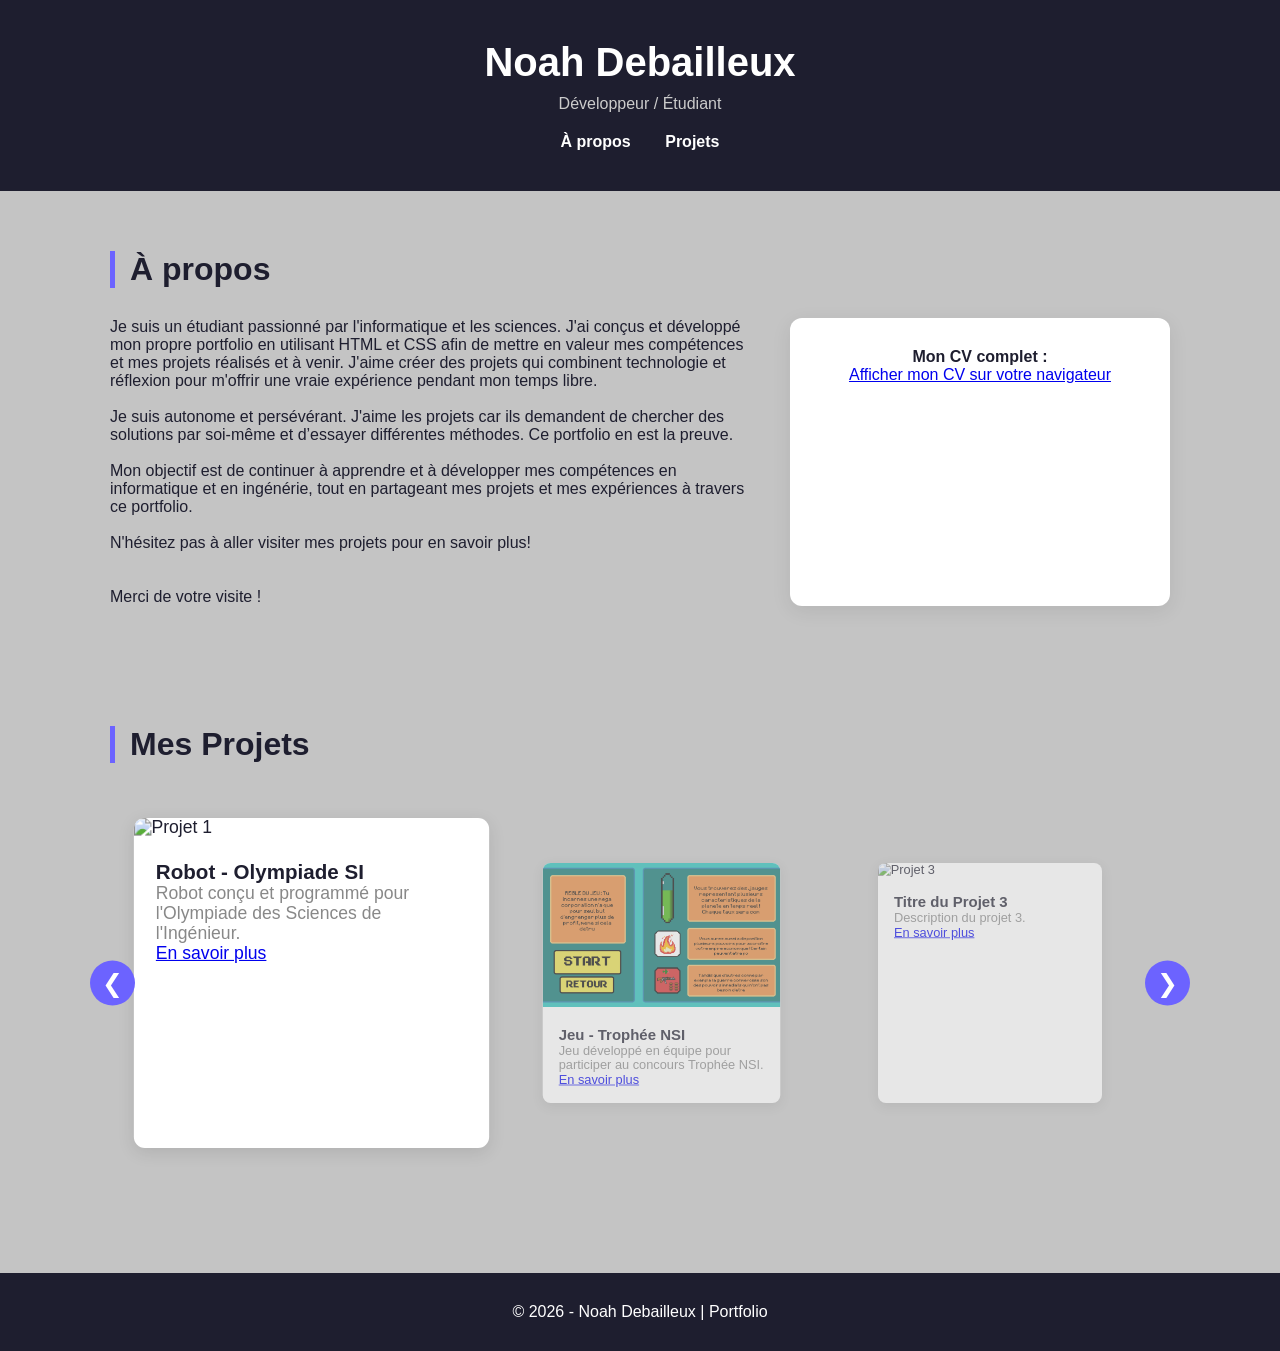
==== index.html @ 7fed4952 "modification sur tout les codes pour avoir une carte centre et un effet de defillement horizontale s" ====
<!DOCTYPE html>
<html lang="fr">

<head>

    <meta charset="UTF-8">
    <title>Portfolio - Noah Debailleux</title>
    <meta name="viewport" content="width=device-width, initial-scale=1.0">

    <!-- CSS -->
    <link rel="stylesheet" href="style.css">

    <!-- JS -->
    <script src="js/script.js" defer></script>

</head>

<body>

    <header>

        <h1>Noah Debailleux</h1>
        <p>Développeur / Étudiant</p>

        <nav>
            <a href="#about">À propos</a>
            <a href="#projects">Projets</a>
        </nav>

    </header>


    <section id="about" class="about">

        <h2>À propos</h2>

        <div class="about-container">

            <div class="about-text">

                <p>
                    Je suis un étudiant passionné par l'informatique et les sciences. J'ai conçus et développé mon
                    propre portfolio en utilisant HTML et CSS afin de mettre en valeur mes compétences et mes projets
                    réalisés et à venir. J'aime créer des projets qui combinent technologie et réflexion pour m'offrir
                    une vraie expérience pendant mon temps libre.

                    <br><br>

                    Je suis autonome et persévérant. J'aime les projets car ils demandent de chercher
                    des solutions par soi-même et d’essayer différentes méthodes.
                    Ce portfolio en est la preuve.

                    <br><br>

                    Mon objectif est de continuer à apprendre et à développer mes compétences en informatique et en
                    ingénérie, tout en partageant mes projets et mes expériences à travers ce portfolio.

                    <br><br>

                    N'hésitez pas à aller visiter mes projets pour en savoir plus!

                    <br><br><br>

                    Merci de votre visite !
                </p>

            </div>


            <div class="about-cv">

                <p><strong>Mon CV complet :</strong></p>

                <a href="images/cv_noah_debailleux.pdf" class="btn-cv">
                    Afficher mon CV sur votre navigateur
                </a>

            </div>

        </div>

    </section>


    <section id="projects">

        <h2>Mes Projets</h2>

        <div class="projects-container">

            <button class="scroll-btn left" id="scrollLeft">
                &#10094;
            </button>


            <div class="projects" id="projectsScroll">

                <div class="project-card">

                    <img src="images/photo_1.jpg" alt="Projet 1">

                    <div class="project-content">

                        <h3>Robot - Olympiade SI</h3>

                        <p>
                            Robot conçu et programmé pour l'Olympiade des Sciences de l'Ingénieur.
                        </p>

                        <a href="Projets/Projet_Olympiade_SI.html" class="btn">
                            En savoir plus
                        </a>

                    </div>

                </div>


                <div class="project-card">

                    <img src="images/photo_2.png" alt="Projet 2">

                    <div class="project-content">

                        <h3>Jeu - Trophée NSI</h3>

                        <p>
                            Jeu développé en équipe pour participer au concours Trophée NSI.
                        </p>

                        <a href="Projets/Projet_Trophée_NSI.html" class="btn">
                            En savoir plus
                        </a>

                    </div>

                </div>


                <div class="project-card">

                    <img src="photo.jpg" alt="Projet 3">

                    <div class="project-content">

                        <h3>Titre du Projet 3</h3>

                        <p>
                            Description du projet 3.
                        </p>

                        <a href="#" class="btn">
                            En savoir plus
                        </a>

                    </div>

                </div>

            </div>


            <button class="scroll-btn right" id="scrollRight">
                &#10095;
            </button>

        </div>

    </section>


    <footer>

        © 2026 - Noah Debailleux | Portfolio

    </footer>

</body>

</html>
---- style.css ----
:root {

    --primary: #6C63FF;
    --dark: #1e1e2f;
    --light: #c4c4c4;
    --gray: #888;

}

* {

    margin: 0;
    padding: 0;
    box-sizing: border-box;
    font-family: Arial, Helvetica, sans-serif;

}

body {

    background-color: var(--light);
    color: var(--dark);

}

header {

    background: var(--dark);
    color: white;
    padding: 40px 20px;
    text-align: center;

}

header h1 {

    font-size: 2.5rem;

}

header p {

    margin-top: 10px;
    color: #ccc;

}

nav {

    margin-top: 20px;

}

nav a {

    color: white;
    margin: 0 15px;
    text-decoration: none;
    font-weight: bold;

}

nav a:hover {

    color: var(--primary);

}

section {

    padding: 60px 20px;
    max-width: 1100px;
    margin: auto;

}

h2 {

    margin-bottom: 30px;
    font-size: 2rem;
    border-left: 5px solid var(--primary);
    padding-left: 15px;

}

/* ABOUT */

.about-container {

    display: flex;
    justify-content: space-between;
    gap: 40px;
    flex-wrap: wrap;

}

.about-text {

    flex: 2;
    min-width: 280px;

}

.about-cv {

    flex: 1;
    min-width: 250px;
    background: white;
    padding: 30px;
    border-radius: 12px;
    box-shadow: 0 5px 20px rgba(0,0,0,0.08);
    text-align: center;

}

/* PROJETS */

.projects-container {

    position: relative;
    display: flex;
    align-items: center;
    justify-content: center;

}

.projects {

    display: flex;
    gap: 40px;
    overflow: hidden;
    padding: 40px;

}

.project-card {

    min-width: 280px;
    background: white;
    border-radius: 10px;
    overflow: hidden;
    box-shadow: 0 4px 15px rgba(0,0,0,0.1);
    transform: scale(0.8);
    opacity: 0.6;
    transition: 0.4s;

}

.project-card.active {

    transform: scale(1.1);
    opacity: 1;
    z-index: 5;

}

.project-card img {

    width: 100%;
    height: 180px;
    object-fit: cover;

}

.project-content {

    padding: 20px;

}

.project-content p {

    color: var(--gray);
}

/* BOUTONS */

.scroll-btn {

    position: absolute;
    top: 50%;
    transform: translateY(-50%);
    background: var(--primary);
    border: none;
    color: white;
    font-size: 25px;
    width: 45px;
    height: 45px;
    border-radius: 50%;
    cursor: pointer;
    z-index: 10;

}

.scroll-btn.left {

    left: -20px;

}

.scroll-btn.right {

    right: -20px;

}

/* FOOTER */

footer {

    text-align: center;
    padding: 30px;
    background: var(--dark);
    color: white;
    margin-top: 40px;

}
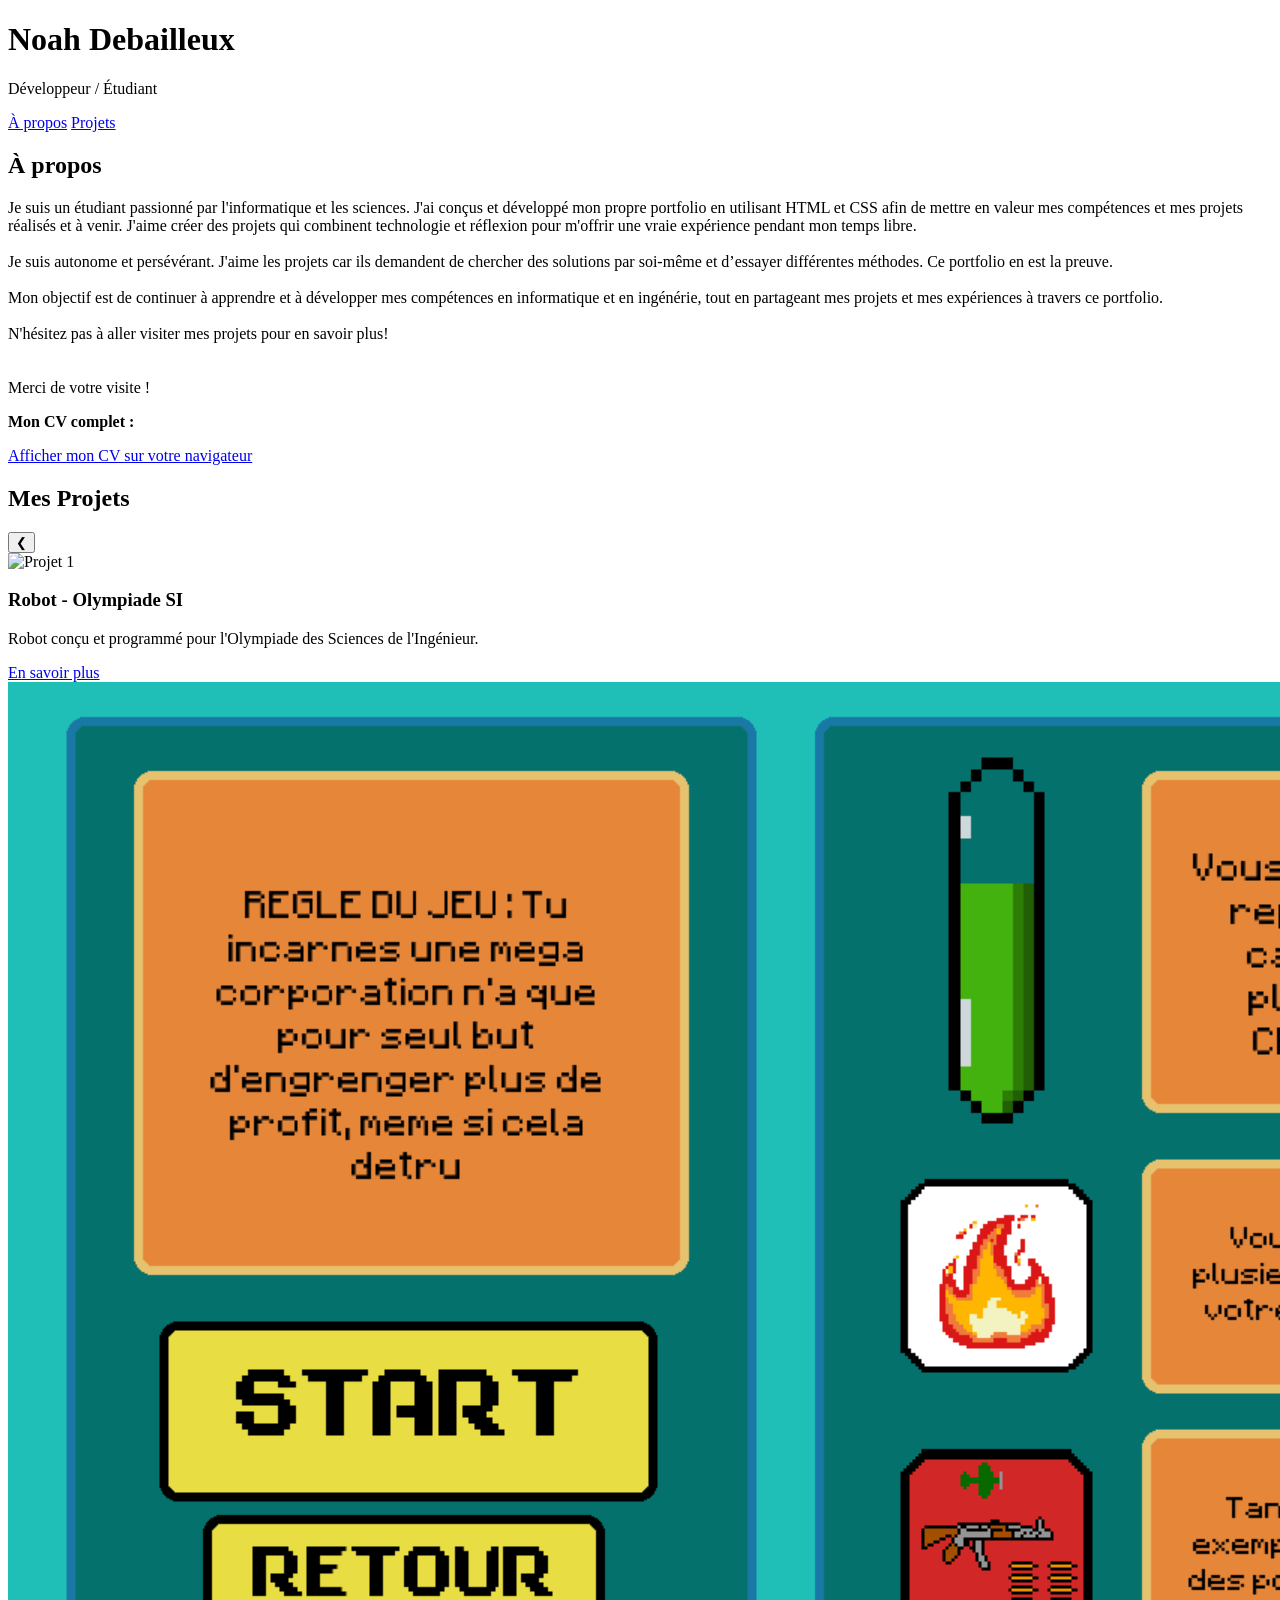
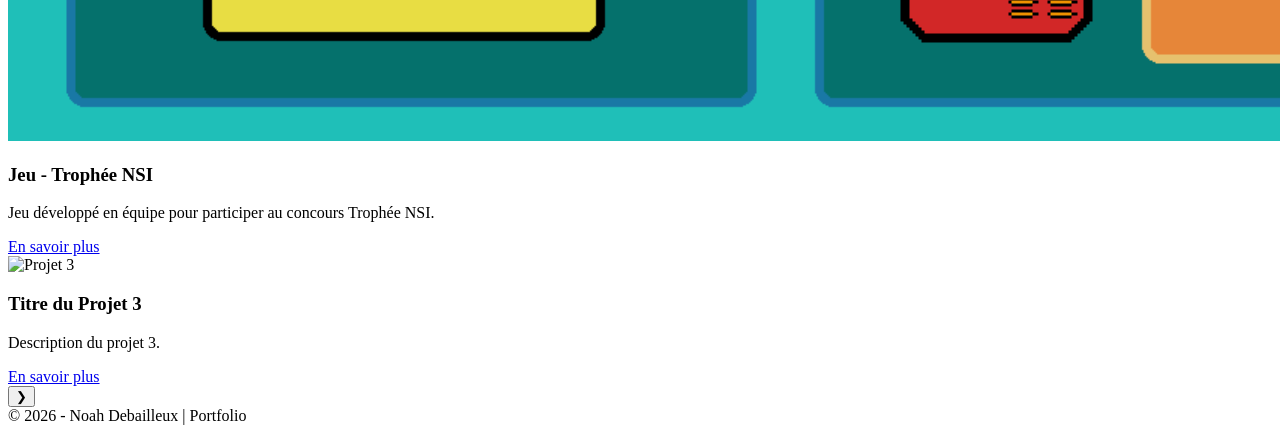
==== commit 63171a21: "Update CSS link path in index.html" ====
--- a/index.html
+++ b/index.html
@@ -2,23 +2,20 @@
 <html lang="fr">
 
 <head>
-
     <meta charset="UTF-8">
     <title>Portfolio - Noah Debailleux</title>
     <meta name="viewport" content="width=device-width, initial-scale=1.0">
 
     <!-- CSS -->
-    <link rel="stylesheet" href="style.css">
+    <link rel="stylesheet" href="css/style.css">
 
     <!-- JS -->
     <script src="js/script.js" defer></script>
-
 </head>
 
 <body>
 
     <header>
-
         <h1>Noah Debailleux</h1>
         <p>Développeur / Étudiant</p>
 
@@ -26,9 +23,7 @@
             <a href="#about">À propos</a>
             <a href="#projects">Projets</a>
         </nav>
-
     </header>
-
 
     <section id="about" class="about">
 
@@ -37,7 +32,6 @@
         <div class="about-container">
 
             <div class="about-text">
-
                 <p>
                     Je suis un étudiant passionné par l'informatique et les sciences. J'ai conçus et développé mon
                     propre portfolio en utilisant HTML et CSS afin de mettre en valeur mes compétences et mes projets
@@ -63,24 +57,20 @@
 
                     Merci de votre visite !
                 </p>
-
             </div>
 
-
+            <!-- Bouton CV restauré -->
             <div class="about-cv">
-
                 <p><strong>Mon CV complet :</strong></p>
 
                 <a href="images/cv_noah_debailleux.pdf" class="btn-cv">
                     Afficher mon CV sur votre navigateur
                 </a>
-
             </div>
 
         </div>
 
     </section>
-
 
     <section id="projects">
 
@@ -88,93 +78,49 @@
 
         <div class="projects-container">
 
-            <button class="scroll-btn left" id="scrollLeft">
-                &#10094;
-            </button>
-
+            <button class="scroll-btn left" id="scrollLeft">&#10094;</button>
 
             <div class="projects" id="projectsScroll">
 
                 <div class="project-card">
-
                     <img src="images/photo_1.jpg" alt="Projet 1">
-
                     <div class="project-content">
-
                         <h3>Robot - Olympiade SI</h3>
-
-                        <p>
-                            Robot conçu et programmé pour l'Olympiade des Sciences de l'Ingénieur.
-                        </p>
-
-                        <a href="Projets/Projet_Olympiade_SI.html" class="btn">
-                            En savoir plus
-                        </a>
-
+                        <p>Robot conçu et programmé pour l'Olympiade des Sciences de l'Ingénieur.</p>
+                        <a href="Projets/Projet_Olympiade_SI.html" class="btn">En savoir plus</a>
                     </div>
-
                 </div>
 
+                <div class="project-card">
+                    <img src="images/photo_2.png" alt="Projet 2">
+                    <div class="project-content">
+                        <h3>Jeu - Trophée NSI</h3>
+                        <p>Jeu développé en équipe pour participer au concours Trophée NSI.</p>
+                        <a href="Projets/Projet_Trophée_NSI.html" class="btn">En savoir plus</a>
+                    </div>
+                </div>
 
                 <div class="project-card">
-
-                    <img src="images/photo_2.png" alt="Projet 2">
-
+                    <img src="photo.jpg" alt="Projet 3">
                     <div class="project-content">
-
-                        <h3>Jeu - Trophée NSI</h3>
-
-                        <p>
-                            Jeu développé en équipe pour participer au concours Trophée NSI.
-                        </p>
-
-                        <a href="Projets/Projet_Trophée_NSI.html" class="btn">
-                            En savoir plus
-                        </a>
-
+                        <h3>Titre du Projet 3</h3>
+                        <p>Description du projet 3.</p>
+                        <a href="#" class="btn">En savoir plus</a>
                     </div>
-
-                </div>
-
-
-                <div class="project-card">
-
-                    <img src="photo.jpg" alt="Projet 3">
-
-                    <div class="project-content">
-
-                        <h3>Titre du Projet 3</h3>
-
-                        <p>
-                            Description du projet 3.
-                        </p>
-
-                        <a href="#" class="btn">
-                            En savoir plus
-                        </a>
-
-                    </div>
-
                 </div>
 
             </div>
 
-
-            <button class="scroll-btn right" id="scrollRight">
-                &#10095;
-            </button>
+            <button class="scroll-btn right" id="scrollRight">&#10095;</button>
 
         </div>
 
     </section>
 
-
     <footer>
-
         © 2026 - Noah Debailleux | Portfolio
-
     </footer>
 
 </body>
 
-</html>+</html>
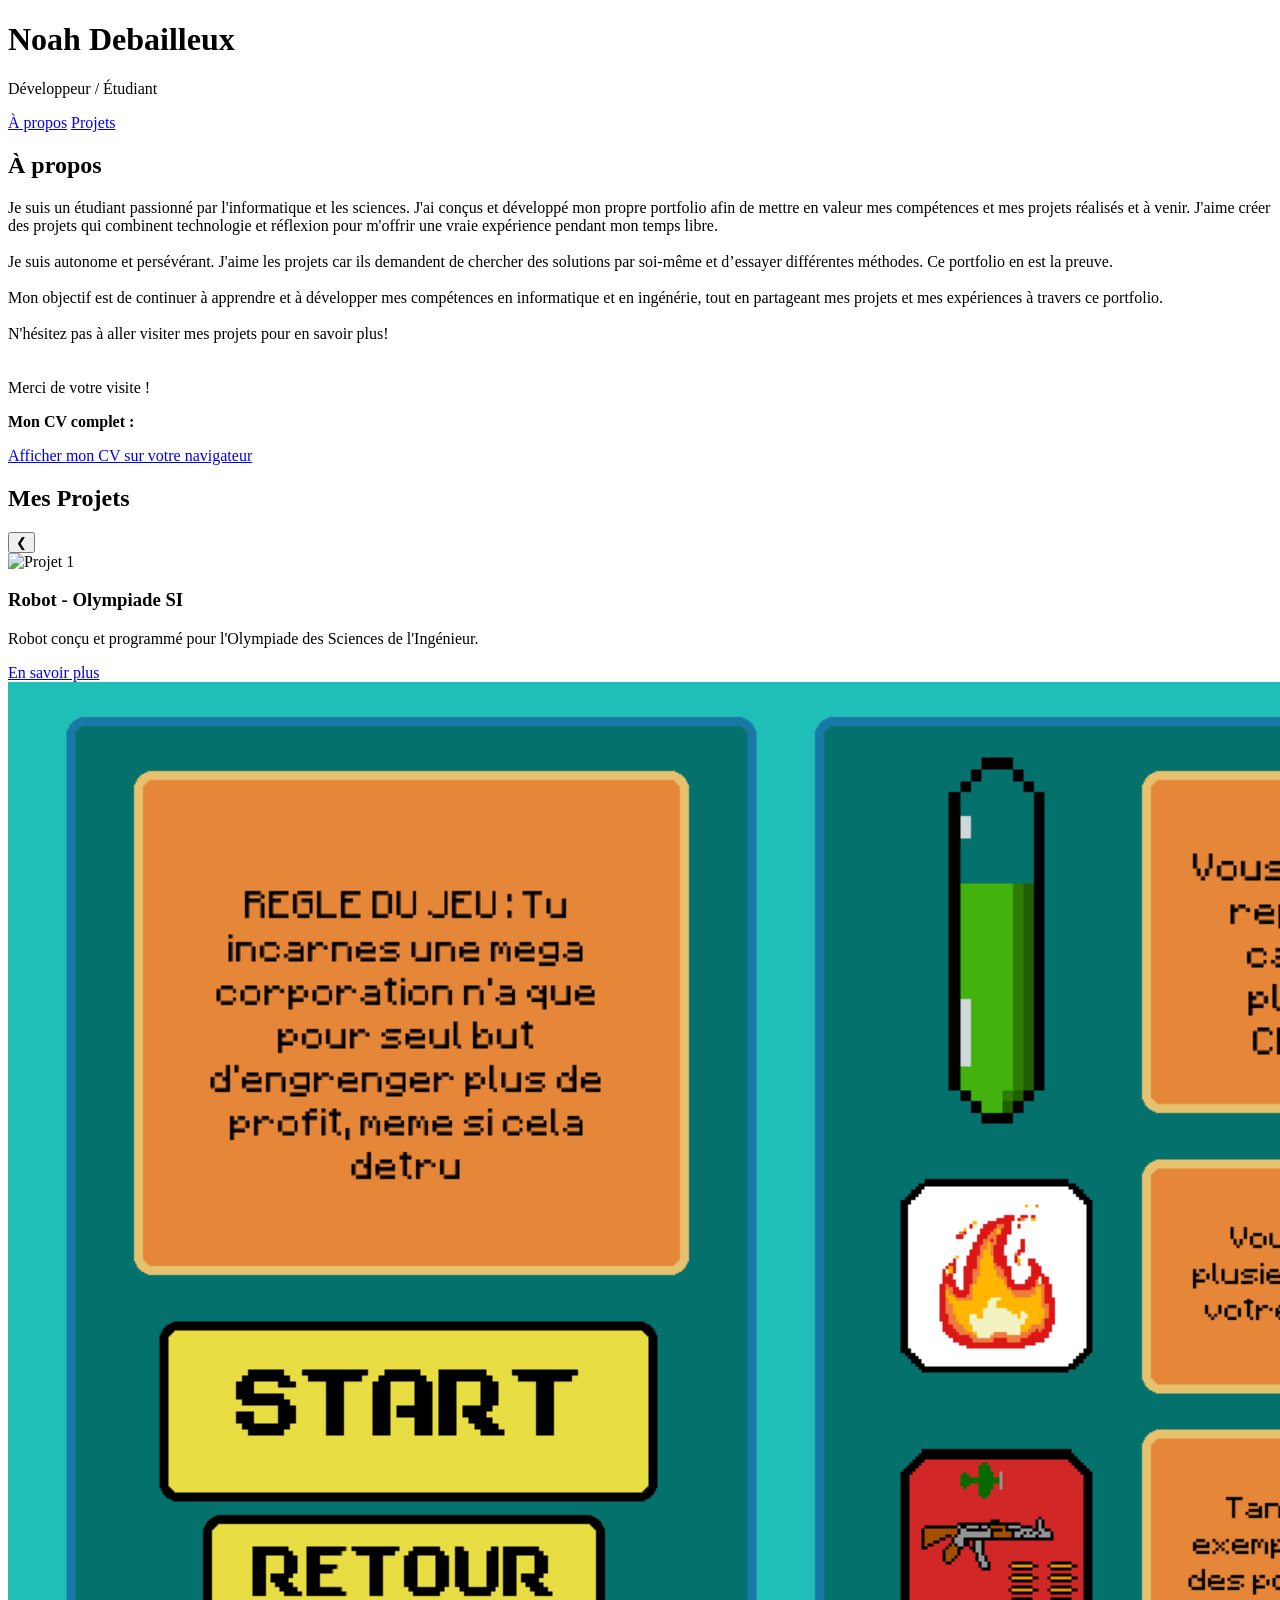
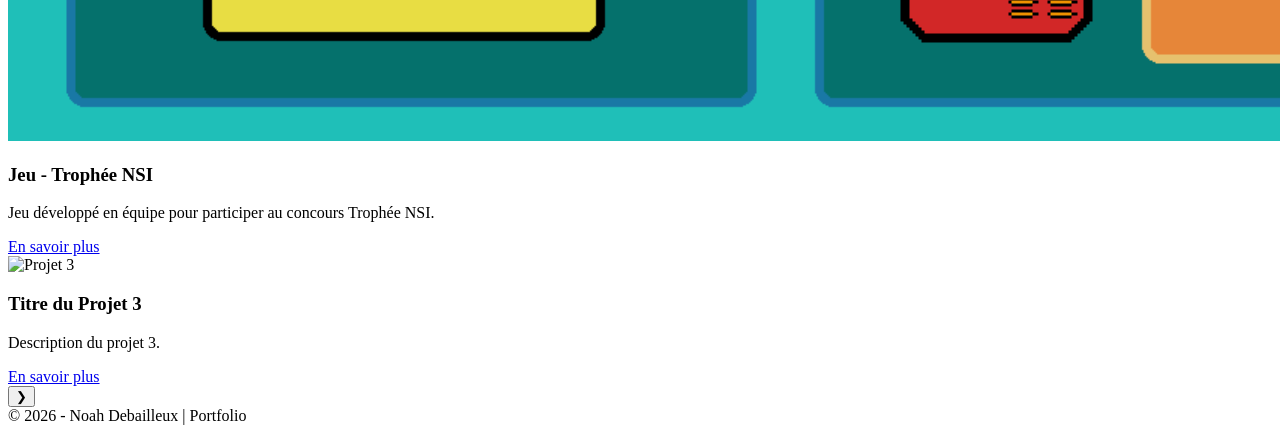
==== commit 18a58588: "Update index.html" ====
--- a/index.html
+++ b/index.html
@@ -34,7 +34,7 @@
             <div class="about-text">
                 <p>
                     Je suis un étudiant passionné par l'informatique et les sciences. J'ai conçus et développé mon
-                    propre portfolio en utilisant HTML et CSS afin de mettre en valeur mes compétences et mes projets
+                    propre portfolio afin de mettre en valeur mes compétences et mes projets
                     réalisés et à venir. J'aime créer des projets qui combinent technologie et réflexion pour m'offrir
                     une vraie expérience pendant mon temps libre.
 
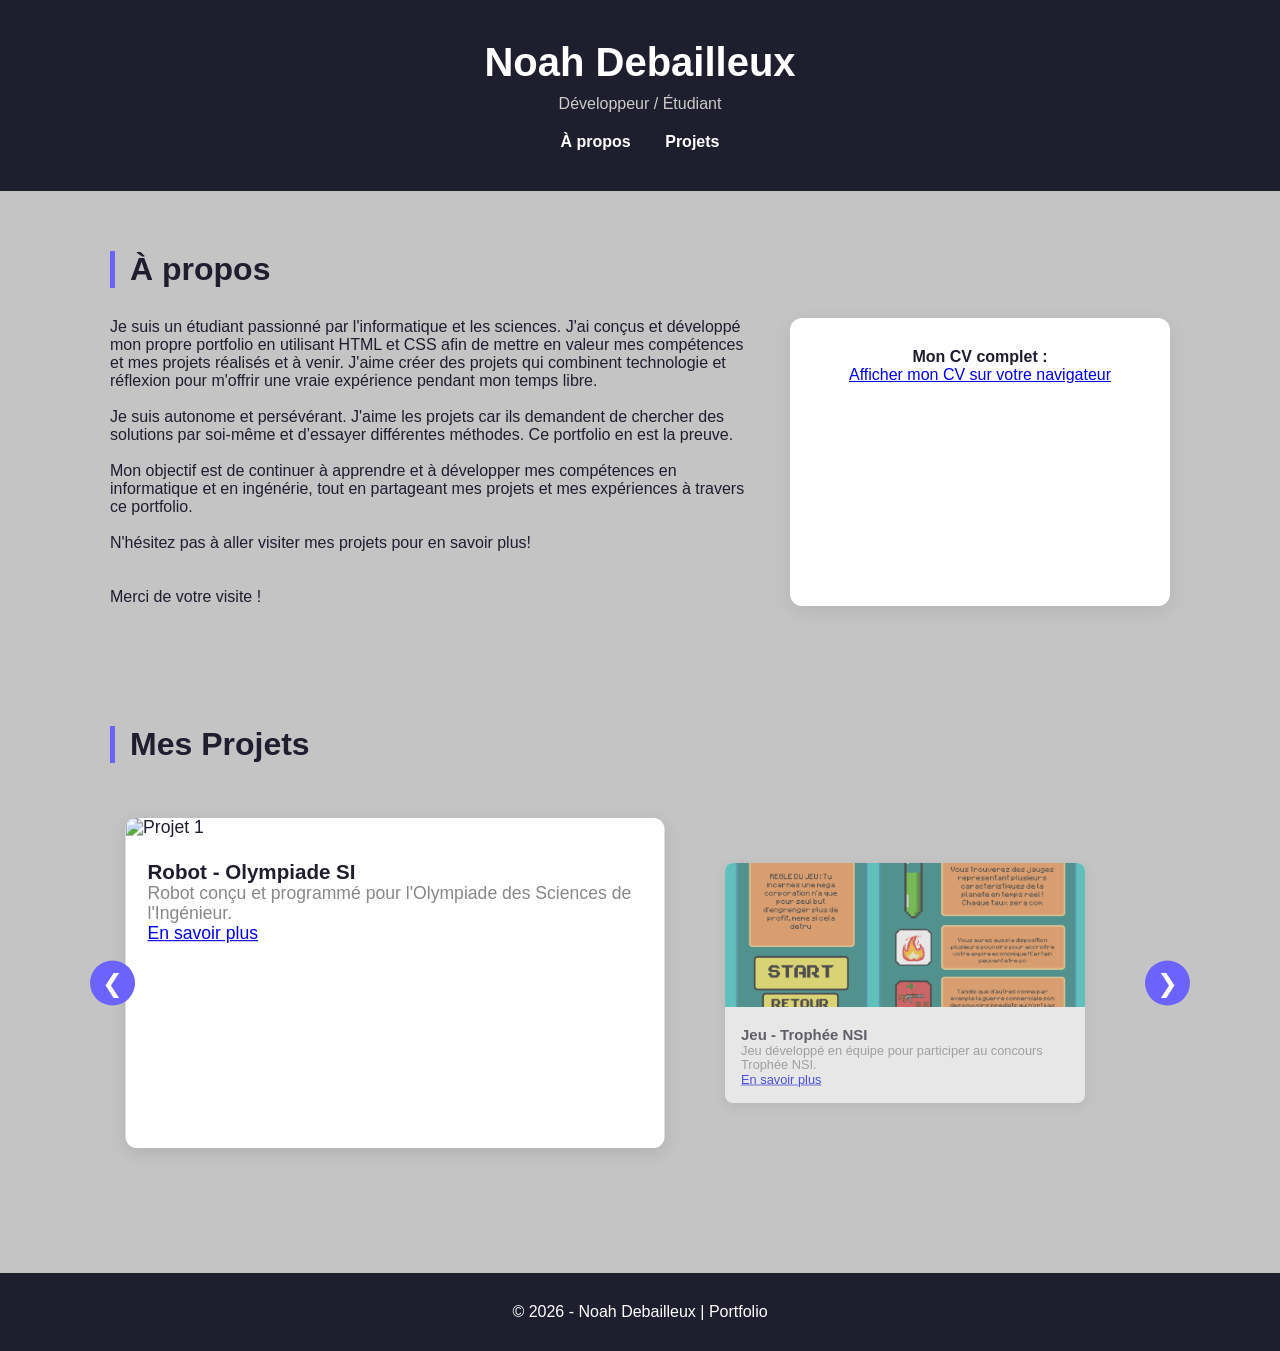
==== commit f4ee3a92: "modified:   index.html" ====
--- a/index.html
+++ b/index.html
@@ -7,7 +7,7 @@
     <meta name="viewport" content="width=device-width, initial-scale=1.0">
 
     <!-- CSS -->
-    <link rel="stylesheet" href="css/style.css">
+    <link rel="stylesheet" href="style.css">
 
     <!-- JS -->
     <script src="js/script.js" defer></script>
@@ -34,7 +34,7 @@
             <div class="about-text">
                 <p>
                     Je suis un étudiant passionné par l'informatique et les sciences. J'ai conçus et développé mon
-                    propre portfolio afin de mettre en valeur mes compétences et mes projets
+                    propre portfolio en utilisant HTML et CSS afin de mettre en valeur mes compétences et mes projets
                     réalisés et à venir. J'aime créer des projets qui combinent technologie et réflexion pour m'offrir
                     une vraie expérience pendant mon temps libre.
 
@@ -100,15 +100,6 @@
                     </div>
                 </div>
 
-                <div class="project-card">
-                    <img src="photo.jpg" alt="Projet 3">
-                    <div class="project-content">
-                        <h3>Titre du Projet 3</h3>
-                        <p>Description du projet 3.</p>
-                        <a href="#" class="btn">En savoir plus</a>
-                    </div>
-                </div>
-
             </div>
 
             <button class="scroll-btn right" id="scrollRight">&#10095;</button>
@@ -123,4 +114,4 @@
 
 </body>
 
-</html>
+</html>
--- a/style.css
+++ b/style.css
@@ -0,0 +1,217 @@
+:root {
+
+    --primary: #6C63FF;
+    --dark: #1e1e2f;
+    --light: #c4c4c4;
+    --gray: #888;
+
+}
+
+* {
+
+    margin: 0;
+    padding: 0;
+    box-sizing: border-box;
+    font-family: Arial, Helvetica, sans-serif;
+
+}
+
+body {
+
+    background-color: var(--light);
+    color: var(--dark);
+
+}
+
+header {
+
+    background: var(--dark);
+    color: white;
+    padding: 40px 20px;
+    text-align: center;
+
+}
+
+header h1 {
+
+    font-size: 2.5rem;
+
+}
+
+header p {
+
+    margin-top: 10px;
+    color: #ccc;
+
+}
+
+nav {
+
+    margin-top: 20px;
+
+}
+
+nav a {
+
+    color: white;
+    margin: 0 15px;
+    text-decoration: none;
+    font-weight: bold;
+
+}
+
+nav a:hover {
+
+    color: var(--primary);
+
+}
+
+section {
+
+    padding: 60px 20px;
+    max-width: 1100px;
+    margin: auto;
+
+}
+
+h2 {
+
+    margin-bottom: 30px;
+    font-size: 2rem;
+    border-left: 5px solid var(--primary);
+    padding-left: 15px;
+
+}
+
+/* ABOUT */
+
+.about-container {
+
+    display: flex;
+    justify-content: space-between;
+    gap: 40px;
+    flex-wrap: wrap;
+
+}
+
+.about-text {
+
+    flex: 2;
+    min-width: 280px;
+
+}
+
+.about-cv {
+
+    flex: 1;
+    min-width: 250px;
+    background: white;
+    padding: 30px;
+    border-radius: 12px;
+    box-shadow: 0 5px 20px rgba(0,0,0,0.08);
+    text-align: center;
+
+}
+
+/* PROJETS */
+
+.projects-container {
+
+    position: relative;
+    display: flex;
+    align-items: center;
+    justify-content: center;
+
+}
+
+.projects {
+
+    display: flex;
+    gap: 40px;
+    overflow: hidden;
+    padding: 40px;
+
+}
+
+.project-card {
+
+    min-width: 280px;
+    background: white;
+    border-radius: 10px;
+    overflow: hidden;
+    box-shadow: 0 4px 15px rgba(0,0,0,0.1);
+    transform: scale(0.8);
+    opacity: 0.6;
+    transition: 0.4s;
+
+}
+
+.project-card.active {
+
+    transform: scale(1.1);
+    opacity: 1;
+    z-index: 5;
+
+}
+
+.project-card img {
+
+    width: 100%;
+    height: 180px;
+    object-fit: cover;
+
+}
+
+.project-content {
+
+    padding: 20px;
+
+}
+
+.project-content p {
+
+    color: var(--gray);
+}
+
+/* BOUTONS */
+
+.scroll-btn {
+
+    position: absolute;
+    top: 50%;
+    transform: translateY(-50%);
+    background: var(--primary);
+    border: none;
+    color: white;
+    font-size: 25px;
+    width: 45px;
+    height: 45px;
+    border-radius: 50%;
+    cursor: pointer;
+    z-index: 10;
+
+}
+
+.scroll-btn.left {
+
+    left: -20px;
+
+}
+
+.scroll-btn.right {
+
+    right: -20px;
+
+}
+
+/* FOOTER */
+
+footer {
+
+    text-align: center;
+    padding: 30px;
+    background: var(--dark);
+    color: white;
+    margin-top: 40px;
+
+}
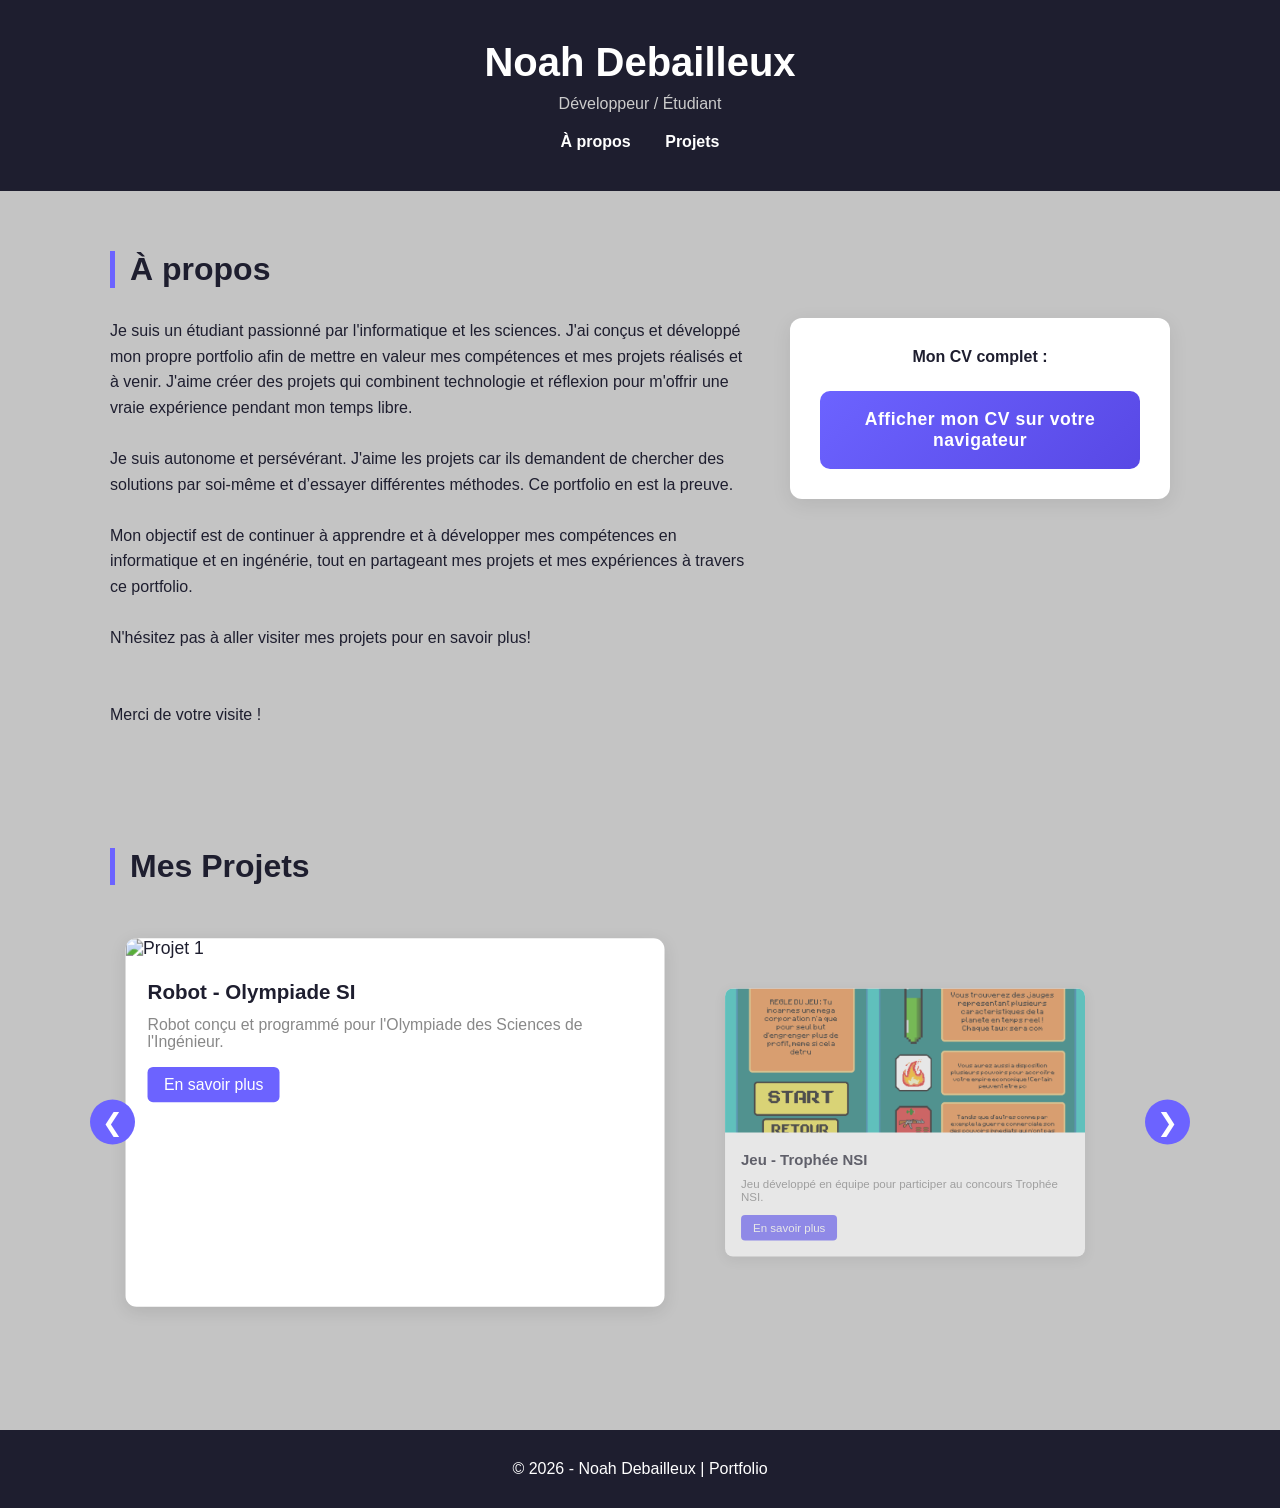
==== commit e25e54e4: "Merge branch 'main' of https://github.com/Noah-code667/Portfolio-Parcoursup" ====
--- a/index.html
+++ b/index.html
@@ -7,7 +7,7 @@
     <meta name="viewport" content="width=device-width, initial-scale=1.0">
 
     <!-- CSS -->
-    <link rel="stylesheet" href="style.css">
+    <link rel="stylesheet" href="css/style.css">
 
     <!-- JS -->
     <script src="js/script.js" defer></script>
@@ -34,7 +34,7 @@
             <div class="about-text">
                 <p>
                     Je suis un étudiant passionné par l'informatique et les sciences. J'ai conçus et développé mon
-                    propre portfolio en utilisant HTML et CSS afin de mettre en valeur mes compétences et mes projets
+                    propre portfolio afin de mettre en valeur mes compétences et mes projets
                     réalisés et à venir. J'aime créer des projets qui combinent technologie et réflexion pour m'offrir
                     une vraie expérience pendant mon temps libre.
 
@@ -114,4 +114,4 @@
 
 </body>
 
-</html>+</html>
--- a/css/style.css
+++ b/css/style.css
@@ -0,0 +1,230 @@
+:root {
+    --primary: #6C63FF;
+    --dark: #1e1e2f;
+    --light: #c4c4c4;
+    --gray: #888;
+}
+
+* {
+    margin: 0;
+    padding: 0;
+    box-sizing: border-box;
+    font-family: Arial, Helvetica, sans-serif;
+}
+
+body {
+    background-color: var(--light);
+    color: var(--dark);
+}
+
+/* HEADER */
+header {
+    background: var(--dark);
+    color: white;
+    padding: 40px 20px;
+    text-align: center;
+}
+
+header h1 {
+    font-size: 2.5rem;
+}
+
+header p {
+    margin-top: 10px;
+    color: #ccc;
+}
+
+nav {
+    margin-top: 20px;
+}
+
+nav a {
+    color: white;
+    margin: 0 15px;
+    text-decoration: none;
+    font-weight: bold;
+}
+
+nav a:hover {
+    color: var(--primary);
+}
+
+/* SECTIONS */
+section {
+    padding: 60px 20px;
+    max-width: 1100px;
+    margin: auto;
+}
+
+h2 {
+    margin-bottom: 30px;
+    font-size: 2rem;
+    border-left: 5px solid var(--primary);
+    padding-left: 15px;
+}
+
+/* ABOUT */
+.about-container {
+    display: flex;
+    justify-content: space-between;
+    align-items: flex-start;
+    gap: 40px;
+    flex-wrap: wrap;
+}
+
+.about-text {
+    flex: 2;
+    min-width: 280px;
+    line-height: 1.6;
+}
+
+/* CV BOX restaurée */
+.about-cv {
+    flex: 1;
+    min-width: 250px;
+    background: white;
+    padding: 30px;
+    border-radius: 12px;
+    box-shadow: 0 5px 20px rgba(0,0,0,0.08);
+    text-align: center;
+    display: flex;
+    flex-direction: column;
+    justify-content: center;
+    align-items: center;
+}
+
+.btn-cv {
+    display: inline-block;
+    margin-top: 25px;
+    padding: 18px 35px;
+    background: linear-gradient(135deg, var(--primary), #5848e5);
+    color: white;
+    text-decoration: none;
+    font-size: 1.1rem;
+    font-weight: bold;
+    border-radius: 10px;
+    transition: all 0.3s ease;
+    letter-spacing: 0.5px;
+}
+
+.btn-cv:hover {
+    transform: translateY(-4px) scale(1.03);
+    box-shadow: 0 10px 25px rgba(0,0,0,0.2);
+}
+
+/* PROJETS */
+.projects-container {
+    position: relative;
+    display: flex;
+    align-items: center;
+    justify-content: center;
+}
+
+.projects {
+    display: flex;
+    gap: 40px;
+    overflow: hidden;
+    padding: 40px;
+}
+
+.project-card {
+    min-width: 280px;
+    background: white;
+    border-radius: 10px;
+    overflow: hidden;
+    box-shadow: 0 4px 15px rgba(0,0,0,0.1);
+    transform: scale(0.8);
+    opacity: 0.6;
+    transition: 0.4s;
+}
+
+.project-card.active {
+    transform: scale(1.1);
+    opacity: 1;
+    z-index: 5;
+}
+
+.project-card img {
+    width: 100%;
+    height: 180px;
+    object-fit: cover;
+}
+
+.project-content {
+    padding: 20px;
+}
+
+.project-content h3 {
+    margin-bottom: 10px;
+}
+
+.project-content p {
+    font-size: 0.9rem;
+    color: var(--gray);
+}
+
+/* BOUTONS PROJETS */
+.btn {
+    display: inline-block;
+    margin-top: 15px;
+    padding: 8px 15px;
+    background: var(--primary);
+    color: white;
+    text-decoration: none;
+    border-radius: 5px;
+    font-size: 0.9rem;
+}
+
+.btn:hover {
+    opacity: 0.8;
+}
+
+/* BOUTONS SCROLL */
+.scroll-btn {
+    position: absolute;
+    top: 50%;
+    transform: translateY(-50%);
+    background: var(--primary);
+    border: none;
+    color: white;
+    font-size: 25px;
+    width: 45px;
+    height: 45px;
+    border-radius: 50%;
+    cursor: pointer;
+    z-index: 10;
+}
+
+.scroll-btn.left {
+    left: -20px;
+}
+
+.scroll-btn.right {
+    right: -20px;
+}
+
+/* FOOTER */
+footer {
+    text-align: center;
+    padding: 30px;
+    background: var(--dark);
+    color: white;
+    margin-top: 40px;
+}
+
+/* RESPONSIVE */
+@media(max-width: 900px) {
+    .about-container {
+        flex-direction: column;
+    }
+
+    .projects {
+        padding: 20px;
+    }
+
+    .scroll-btn {
+        width: 35px;
+        height: 35px;
+        font-size: 20px;
+    }
+}
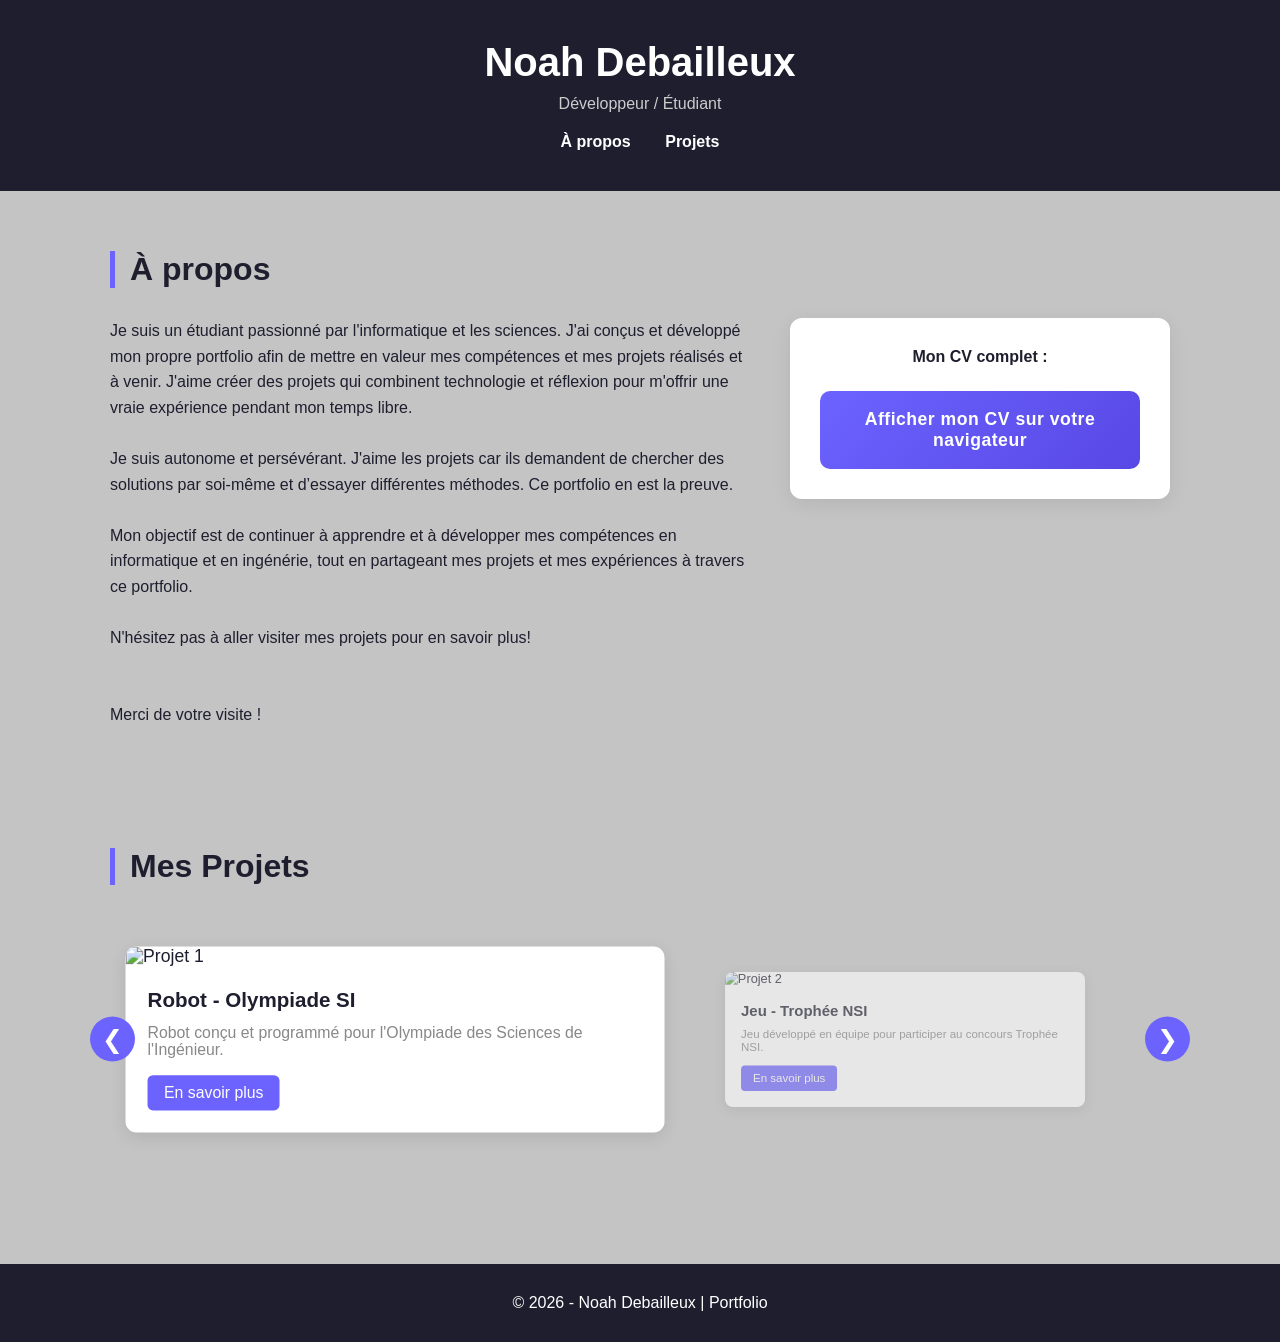
==== commit 0f962ed9: "add photo" ====
--- a/index.html
+++ b/index.html
@@ -92,7 +92,7 @@
                 </div>
 
                 <div class="project-card">
-                    <img src="images/photo_2.png" alt="Projet 2">
+                    <img src="images/Logo_jeu_NSI.png" alt="Projet 2">
                     <div class="project-content">
                         <h3>Jeu - Trophée NSI</h3>
                         <p>Jeu développé en équipe pour participer au concours Trophée NSI.</p>
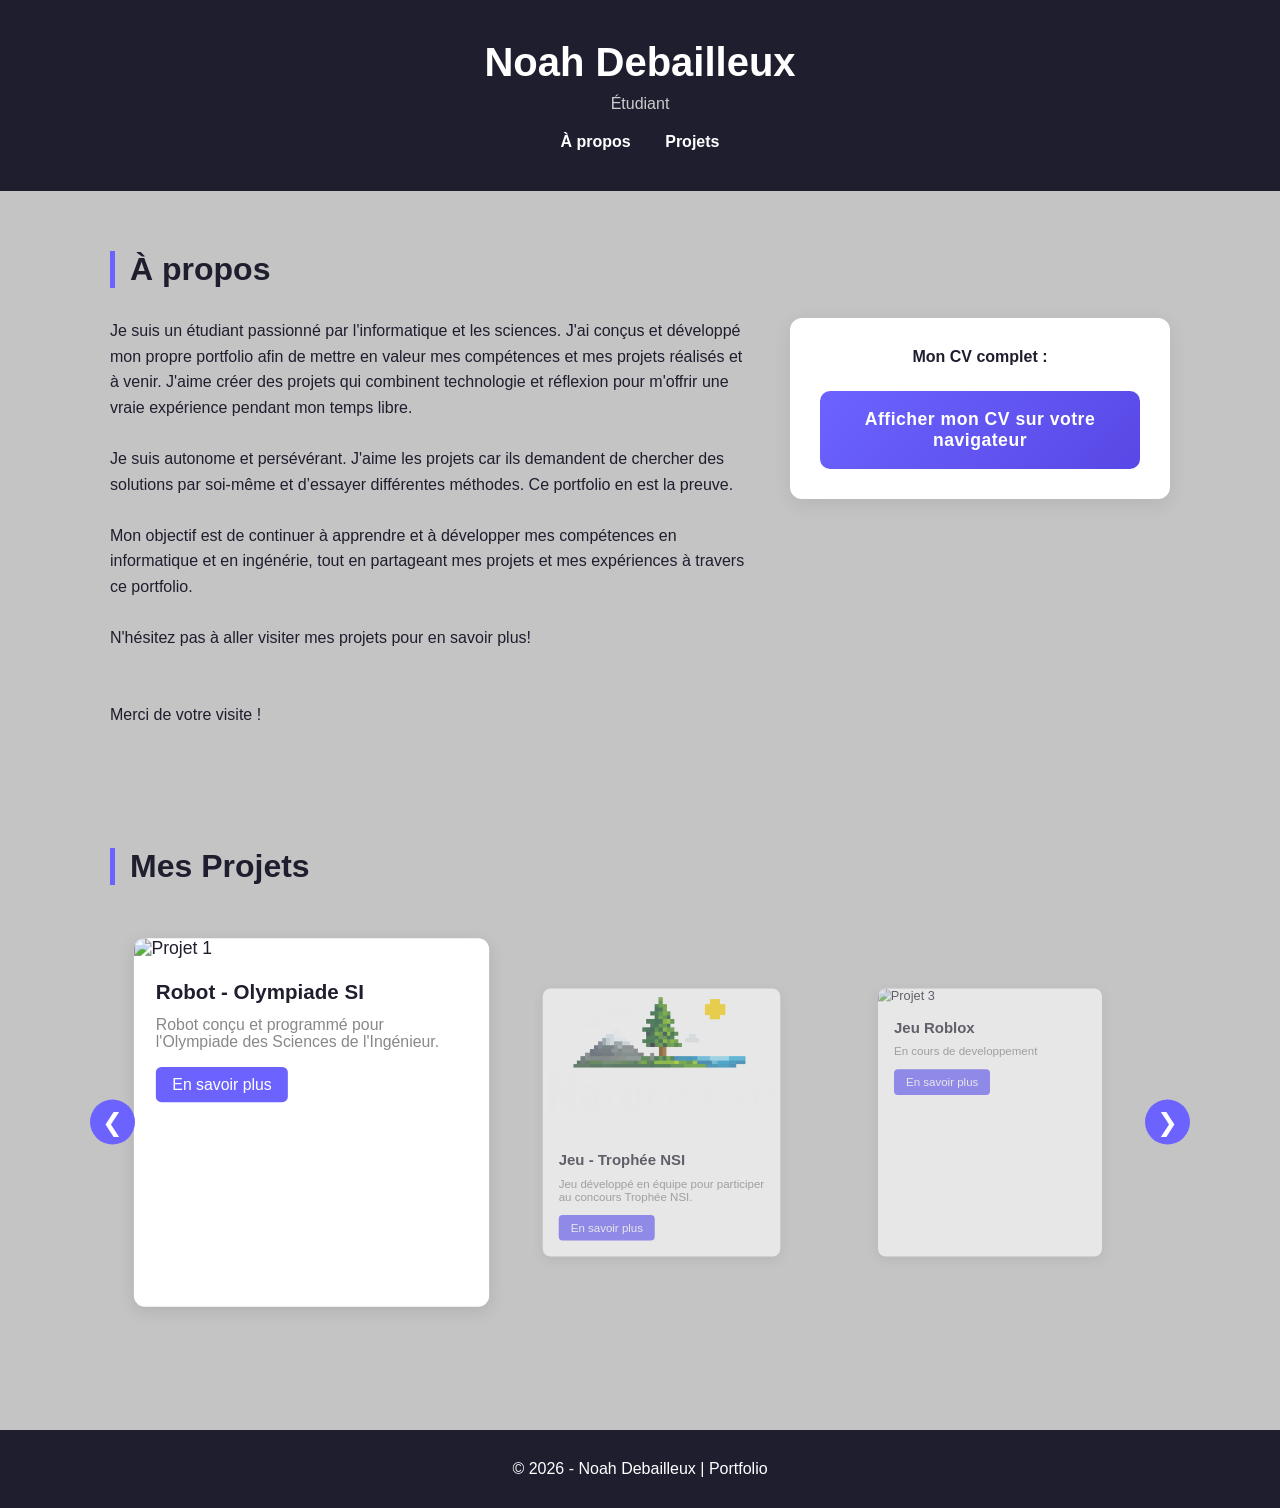
==== commit 5275d2c3: "Update index.html" ====
--- a/index.html
+++ b/index.html
@@ -17,7 +17,7 @@
 
     <header>
         <h1>Noah Debailleux</h1>
-        <p>Développeur / Étudiant</p>
+        <p>Étudiant</p>
 
         <nav>
             <a href="#about">À propos</a>
@@ -59,7 +59,6 @@
                 </p>
             </div>
 
-            <!-- Bouton CV restauré -->
             <div class="about-cv">
                 <p><strong>Mon CV complet :</strong></p>
 
@@ -99,7 +98,14 @@
                         <a href="Projets/Projet_Trophée_NSI.html" class="btn">En savoir plus</a>
                     </div>
                 </div>
-
+                <div class="project-card">
+                    <img src="images/photo_3.jpg" alt="Projet 3">
+                    <div class="project-content">
+                        <h3>Jeu Roblox</h3>
+                        <p>En cours de developpement</p>
+                        <a href="Projets/Jeu_Roblox.html" class="btn">En savoir plus</a>
+                    </div>
+                </div>
             </div>
 
             <button class="scroll-btn right" id="scrollRight">&#10095;</button>
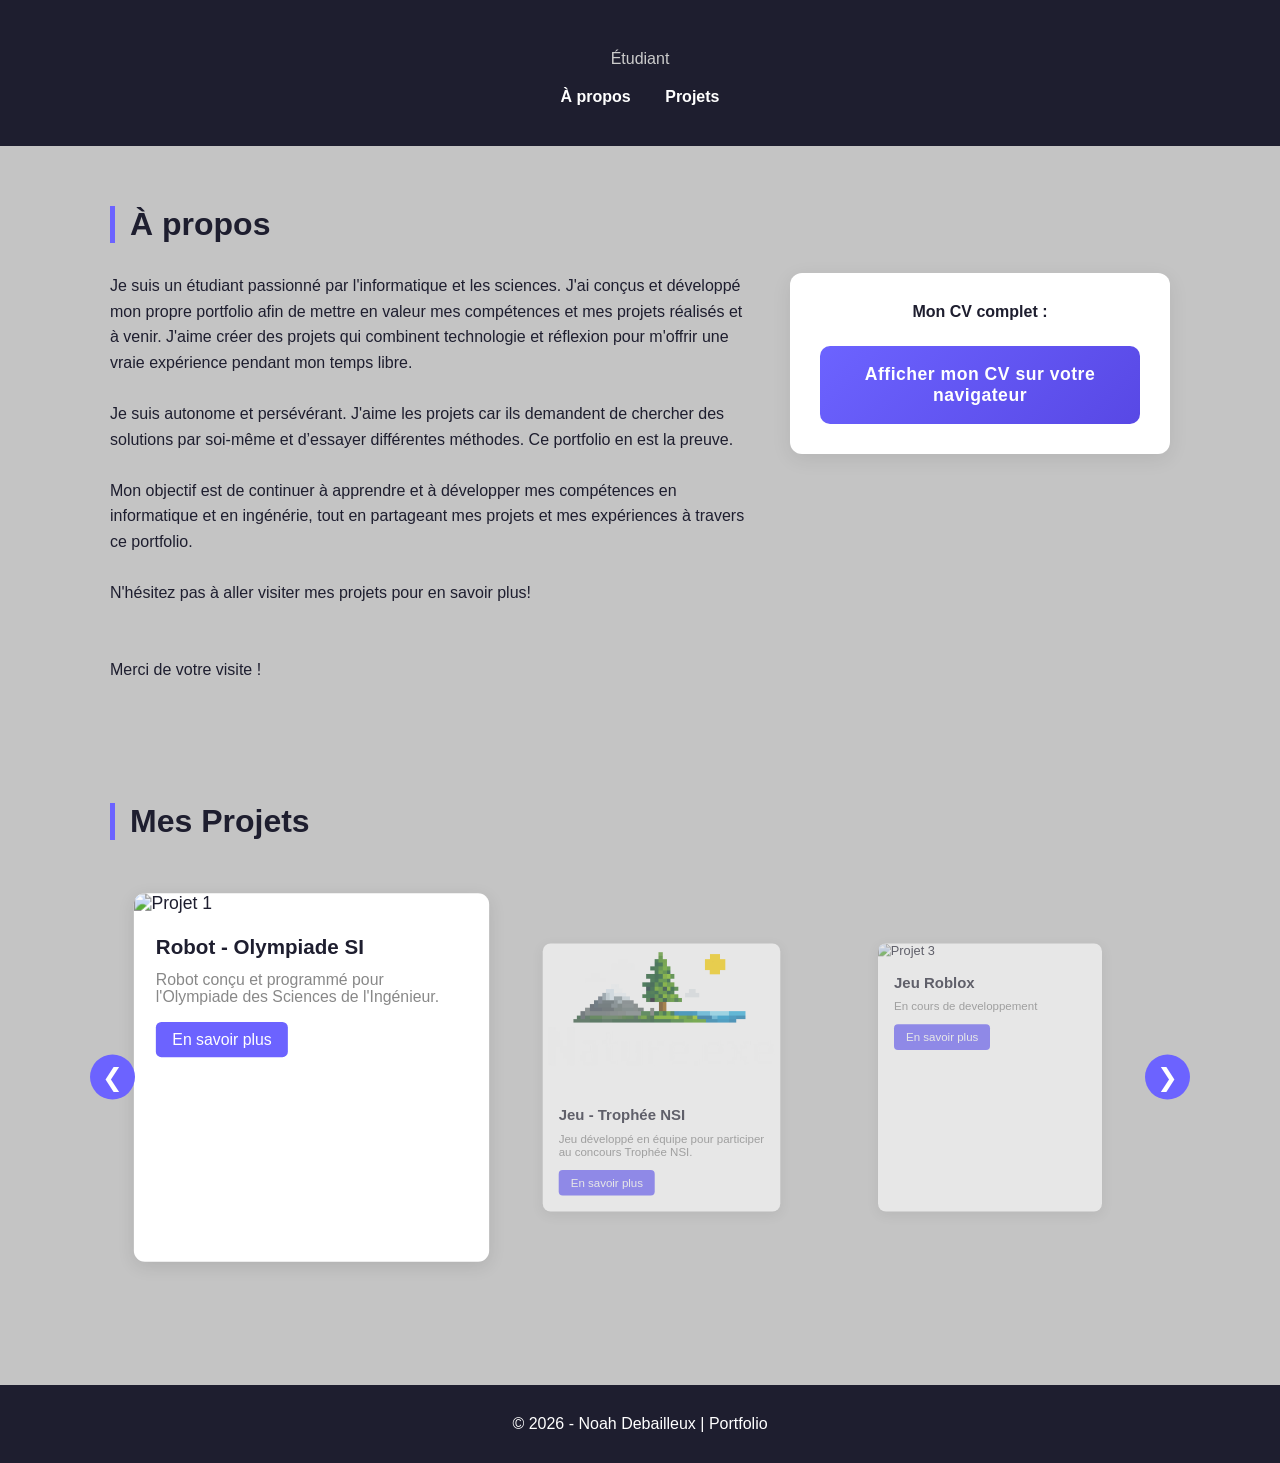
==== commit 44517067: "modified:   Projets/Projet_Olympiade_SI.html" ====
--- a/index.html
+++ b/index.html
@@ -16,7 +16,7 @@
 <body>
 
     <header>
-        <h1>Noah Debailleux</h1>
+        <h1></h1>
         <p>Étudiant</p>
 
         <nav>
